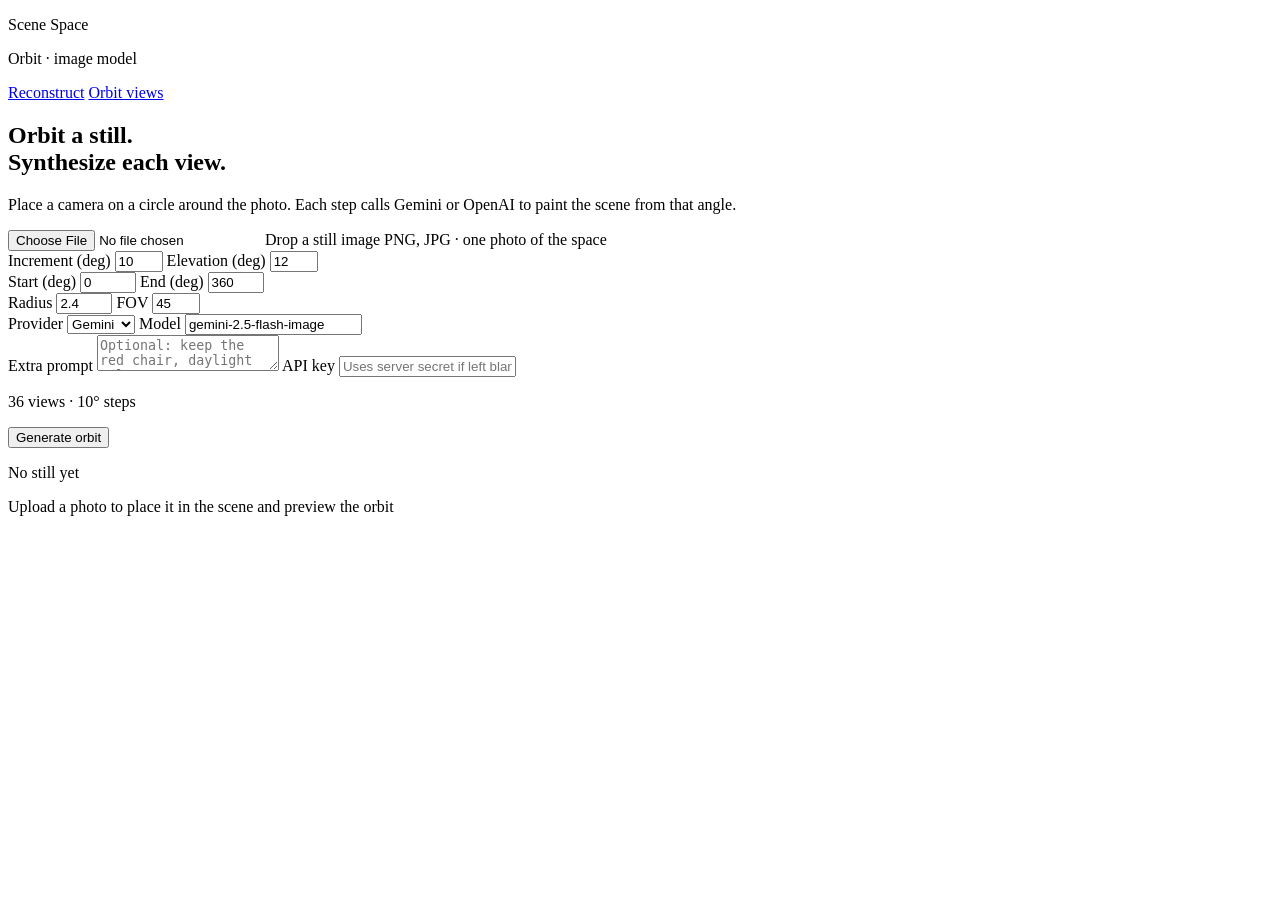
==== web/orbit.html @ 69ecb39e "Add orbit-views method for Gemini/OpenAI novel-view generation Split the app into Reconstruct vs Orb" ====
<!doctype html>
<html lang="en">
  <head>
    <meta charset="utf-8" />
    <meta name="viewport" content="width=device-width, initial-scale=1" />
    <title>Orbit views — Scene Space</title>
    <link rel="preconnect" href="https://fonts.googleapis.com" />
    <link rel="preconnect" href="https://fonts.gstatic.com" crossorigin />
    <link
      href="https://fonts.googleapis.com/css2?family=DM+Sans:ital,opsz,wght@0,9..40,400;0,9..40,500;0,9..40,600;0,9..40,700;1,9..40,400&family=Instrument+Serif:ital@0;1&display=swap"
      rel="stylesheet"
    />
    <link rel="stylesheet" href="/assets/styles.css" />
    <script type="importmap">
      {
        "imports": {
          "three": "https://cdn.jsdelivr.net/npm/three@0.170.0/build/three.module.js",
          "three/addons/": "https://cdn.jsdelivr.net/npm/three@0.170.0/examples/jsm/"
        }
      }
    </script>
  </head>
  <body>
    <div class="app">
      <aside class="panel">
        <header class="panel-top">
          <p class="brand">Scene Space</p>
          <p class="model-tag">Orbit · image model</p>
        </header>

        <nav class="method-nav" aria-label="Methods">
          <a href="/" class="method-link">Reconstruct</a>
          <a href="/orbit" class="method-link active">Orbit views</a>
        </nav>

        <h1>Orbit a still.<br /><span>Synthesize each view.</span></h1>
        <p class="lede">
          Place a camera on a circle around the photo. Each step calls Gemini or
          OpenAI to paint the scene from that angle.
        </p>

        <form id="orbit-form">
          <label class="file">
            <input id="file" type="file" accept="image/*" required />
            <span class="file-title" id="file-label">Drop a still image</span>
            <span class="file-sub">PNG, JPG · one photo of the space</span>
          </label>

          <div class="row">
            <label>
              Increment (deg)
              <input id="increment" type="number" min="5" max="90" step="1" value="10" />
            </label>
            <label>
              Elevation (deg)
              <input id="elevation" type="number" min="0" max="75" step="1" value="12" />
            </label>
          </div>

          <div class="row">
            <label>
              Start (deg)
              <input id="start-deg" type="number" min="0" max="350" step="1" value="0" />
            </label>
            <label>
              End (deg)
              <input id="end-deg" type="number" min="10" max="360" step="1" value="360" />
            </label>
          </div>

          <div class="row">
            <label>
              Radius
              <input id="radius" type="number" min="0.6" max="8" step="0.1" value="2.4" />
            </label>
            <label>
              FOV
              <input id="fov" type="number" min="20" max="90" step="1" value="45" />
            </label>
          </div>

          <div class="row">
            <label>
              Provider
              <select id="provider">
                <option value="gemini" selected>Gemini</option>
                <option value="openai">OpenAI</option>
              </select>
            </label>
            <label>
              Model
              <input id="model" type="text" value="gemini-2.5-flash-image" />
            </label>
          </div>

          <label>
            Extra prompt
            <textarea
              id="extra-prompt"
              rows="2"
              placeholder="Optional: keep the red chair, daylight only…"
            ></textarea>
          </label>

          <label>
            API key
            <input
              id="api-key"
              type="password"
              autocomplete="off"
              placeholder="Uses server secret if left blank"
            />
          </label>

          <p class="view-count" id="view-count">36 views · 10° steps</p>

          <button type="submit" id="submit">Generate orbit</button>
        </form>

        <div id="status" class="status" hidden></div>
        <details id="meta-wrap" class="meta-wrap" hidden>
          <summary>Details</summary>
          <pre id="meta" class="meta"></pre>
        </details>
      </aside>

      <main class="viewport viewport-orbit">
        <div id="orbit-host"></div>
        <div class="angle-hud" id="angle-hud" hidden>
          <div class="angle-readout">
            <span id="angle-label">0°</span>
            <input id="angle-slider" type="range" min="0" max="350" step="10" value="0" />
          </div>
          <figure class="view-preview" id="view-preview" hidden>
            <img id="view-preview-img" alt="View at current angle" />
            <figcaption id="view-preview-cap">Original</figcaption>
          </figure>
        </div>
        <div class="filmstrip" id="filmstrip" hidden></div>
        <div id="empty" class="empty">
          <p class="empty-title">No still yet</p>
          <p id="hint" class="hint">
            Upload a photo to place it in the scene and preview the orbit
          </p>
        </div>
      </main>
    </div>
    <script type="module" src="/assets/orbit.js"></script>
  </body>
</html>
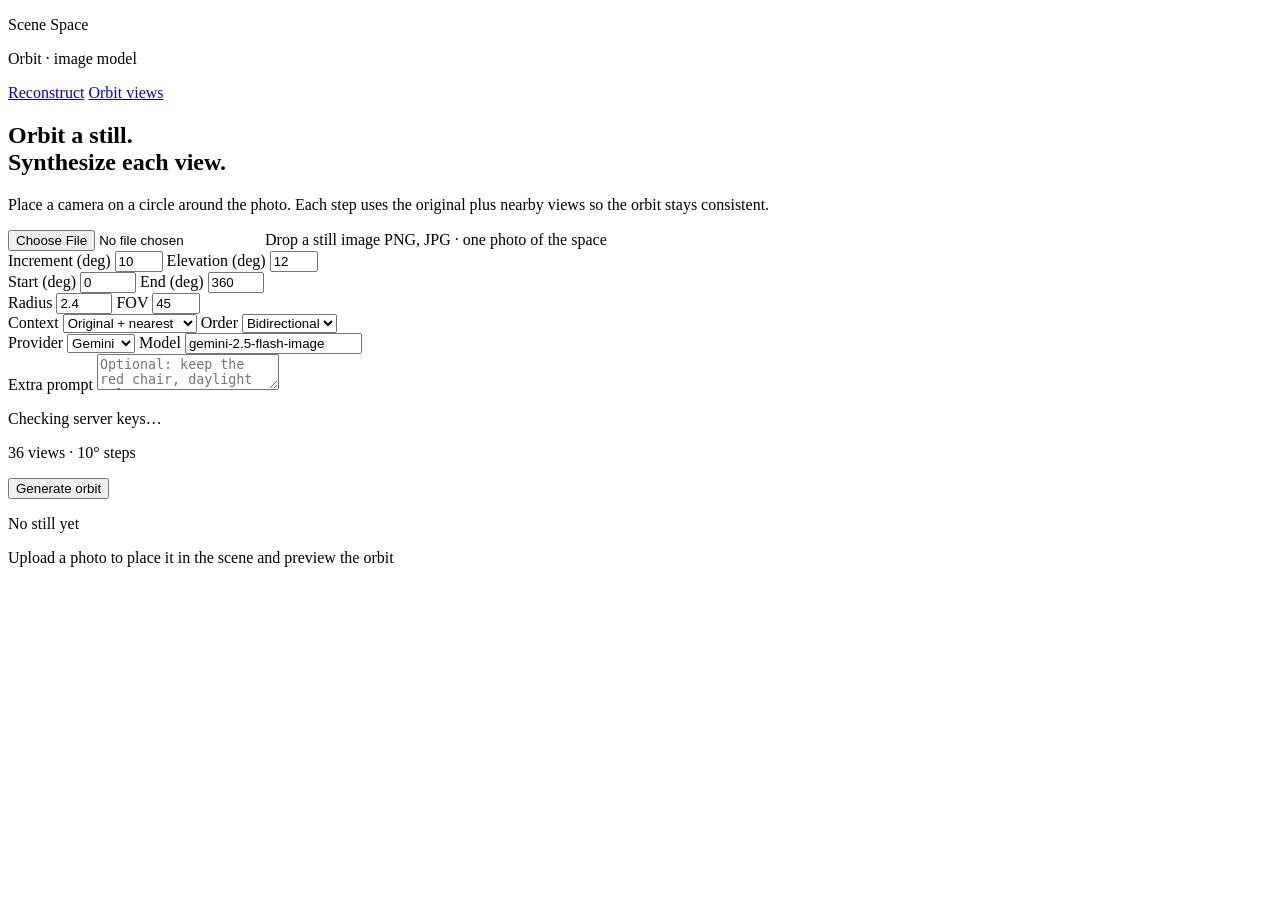
==== commit 33b5caaf: "Keep orbit views in the browser and make the still the main scrubber Generated frames persist in Ind" ====
--- a/web/orbit.html
+++ b/web/orbit.html
@@ -35,8 +35,8 @@
 
         <h1>Orbit a still.<br /><span>Synthesize each view.</span></h1>
         <p class="lede">
-          Place a camera on a circle around the photo. Each step calls Gemini or
-          OpenAI to paint the scene from that angle.
+          Place a camera on a circle around the photo. Each step uses the original
+          plus nearby views so the orbit stays consistent.
         </p>
 
         <form id="orbit-form">
@@ -81,6 +81,24 @@
 
           <div class="row">
             <label>
+              Context
+              <select id="context-mode">
+                <option value="nearest" selected>Original + nearest</option>
+                <option value="previous">Original + previous</option>
+                <option value="original">Original only</option>
+              </select>
+            </label>
+            <label>
+              Order
+              <select id="order-mode">
+                <option value="bidirectional" selected>Bidirectional</option>
+                <option value="sequential">Sequential</option>
+              </select>
+            </label>
+          </div>
+
+          <div class="row">
+            <label>
               Provider
               <select id="provider">
                 <option value="gemini" selected>Gemini</option>
@@ -102,39 +120,52 @@
             ></textarea>
           </label>
 
-          <label>
-            API key
+          <p class="view-count" id="key-status">Checking server keys…</p>
+          <label id="api-key-wrap" hidden>
+            Override API key
             <input
               id="api-key"
               type="password"
               autocomplete="off"
-              placeholder="Uses server secret if left blank"
+              placeholder="Optional override"
             />
           </label>
 
           <p class="view-count" id="view-count">36 views · 10° steps</p>
 
-          <button type="submit" id="submit">Generate orbit</button>
+          <div class="orbit-actions">
+            <button type="submit" id="submit">Generate orbit</button>
+            <button type="button" class="secondary" id="download-orbit" hidden>
+              Download labeled orbit
+            </button>
+          </div>
         </form>
 
         <div id="status" class="status" hidden></div>
+        <section id="saved-wrap" class="saved-wrap" hidden>
+          <p class="saved-label">Saved in this browser</p>
+          <ul id="saved-list"></ul>
+        </section>
         <details id="meta-wrap" class="meta-wrap" hidden>
           <summary>Details</summary>
           <pre id="meta" class="meta"></pre>
         </details>
       </aside>
 
-      <main class="viewport viewport-orbit">
+      <main class="viewport viewport-orbit" id="orbit-viewport">
+        <figure class="orbit-focus" id="orbit-focus" hidden>
+          <img id="focus-img" alt="Orbit view" />
+          <figcaption>
+            <span id="focus-angle">0°</span>
+            <span id="focus-source">Original</span>
+          </figcaption>
+        </figure>
         <div id="orbit-host"></div>
         <div class="angle-hud" id="angle-hud" hidden>
           <div class="angle-readout">
             <span id="angle-label">0°</span>
             <input id="angle-slider" type="range" min="0" max="350" step="10" value="0" />
           </div>
-          <figure class="view-preview" id="view-preview" hidden>
-            <img id="view-preview-img" alt="View at current angle" />
-            <figcaption id="view-preview-cap">Original</figcaption>
-          </figure>
         </div>
         <div class="filmstrip" id="filmstrip" hidden></div>
         <div id="empty" class="empty">
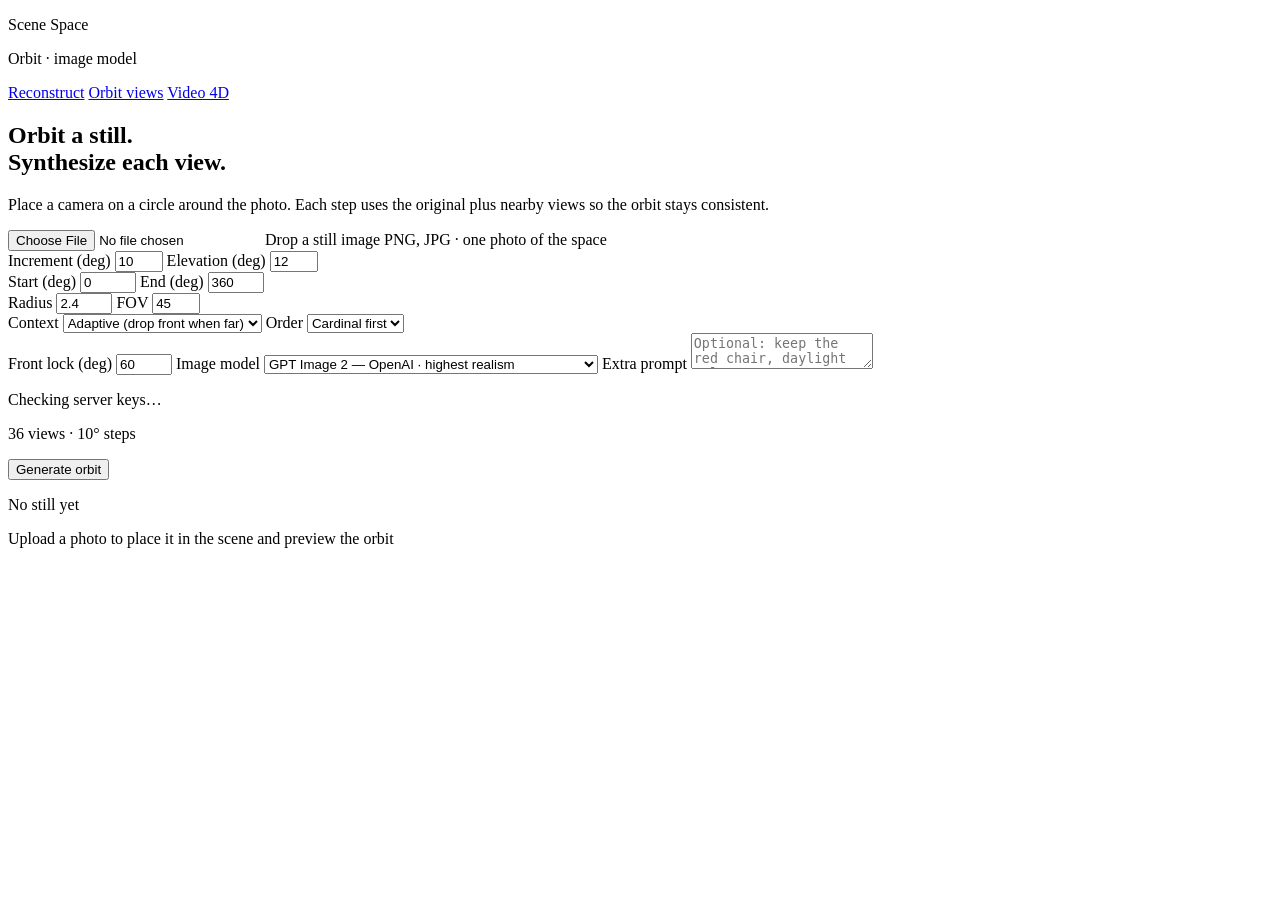
==== commit ccde78bd: "Add a /4d video-to-4D route and tighten orbit generation Fit posed video with VGGT plus a deformatio" ====
--- a/web/orbit.html
+++ b/web/orbit.html
@@ -31,6 +31,7 @@
         <nav class="method-nav" aria-label="Methods">
           <a href="/" class="method-link">Reconstruct</a>
           <a href="/orbit" class="method-link active">Orbit views</a>
+          <a href="/4d" class="method-link">Video 4D</a>
         </nav>
 
         <h1>Orbit a still.<br /><span>Synthesize each view.</span></h1>
@@ -83,7 +84,8 @@
             <label>
               Context
               <select id="context-mode">
-                <option value="nearest" selected>Original + nearest</option>
+                <option value="adaptive" selected>Adaptive (drop front when far)</option>
+                <option value="nearest">Original + nearest</option>
                 <option value="previous">Original + previous</option>
                 <option value="original">Original only</option>
               </select>
@@ -91,25 +93,43 @@
             <label>
               Order
               <select id="order-mode">
-                <option value="bidirectional" selected>Bidirectional</option>
+                <option value="cardinal" selected>Cardinal first</option>
+                <option value="bidirectional">Bidirectional</option>
                 <option value="sequential">Sequential</option>
               </select>
             </label>
           </div>
 
-          <div class="row">
-            <label>
-              Provider
-              <select id="provider">
-                <option value="gemini" selected>Gemini</option>
-                <option value="openai">OpenAI</option>
-              </select>
-            </label>
-            <label>
-              Model
-              <input id="model" type="text" value="gemini-2.5-flash-image" />
-            </label>
-          </div>
+          <label>
+            Front lock (deg)
+            <input id="original-lock" type="number" min="0" max="180" step="5" value="60" />
+          </label>
+
+          <label>
+            Image model
+            <select id="image-model">
+              <option value="openai:gpt-image-2" selected>
+                GPT Image 2 — OpenAI · highest realism
+              </option>
+              <option value="gemini:gemini-3.1-flash-image">
+                Nano Banana 2 — Gemini · best price / quality
+              </option>
+              <option value="gemini:gemini-3-pro-image">
+                Nano Banana Pro — Gemini · highest Gemini quality
+              </option>
+              <option value="openai:gpt-image-1.5">GPT Image 1.5 — OpenAI</option>
+              <option value="openai:gpt-image-1">GPT Image 1 — OpenAI</option>
+              <option value="gemini:gemini-2.5-flash-image">
+                Nano Banana — Gemini 2.5 Flash Image
+              </option>
+              <option value="openai:gpt-image-1-mini">
+                GPT Image 1 Mini — OpenAI · cheapest OpenAI
+              </option>
+              <option value="gemini:gemini-3.1-flash-lite-image">
+                Nano Banana 2 Lite — Gemini · cheapest
+              </option>
+            </select>
+          </label>
 
           <label>
             Extra prompt
